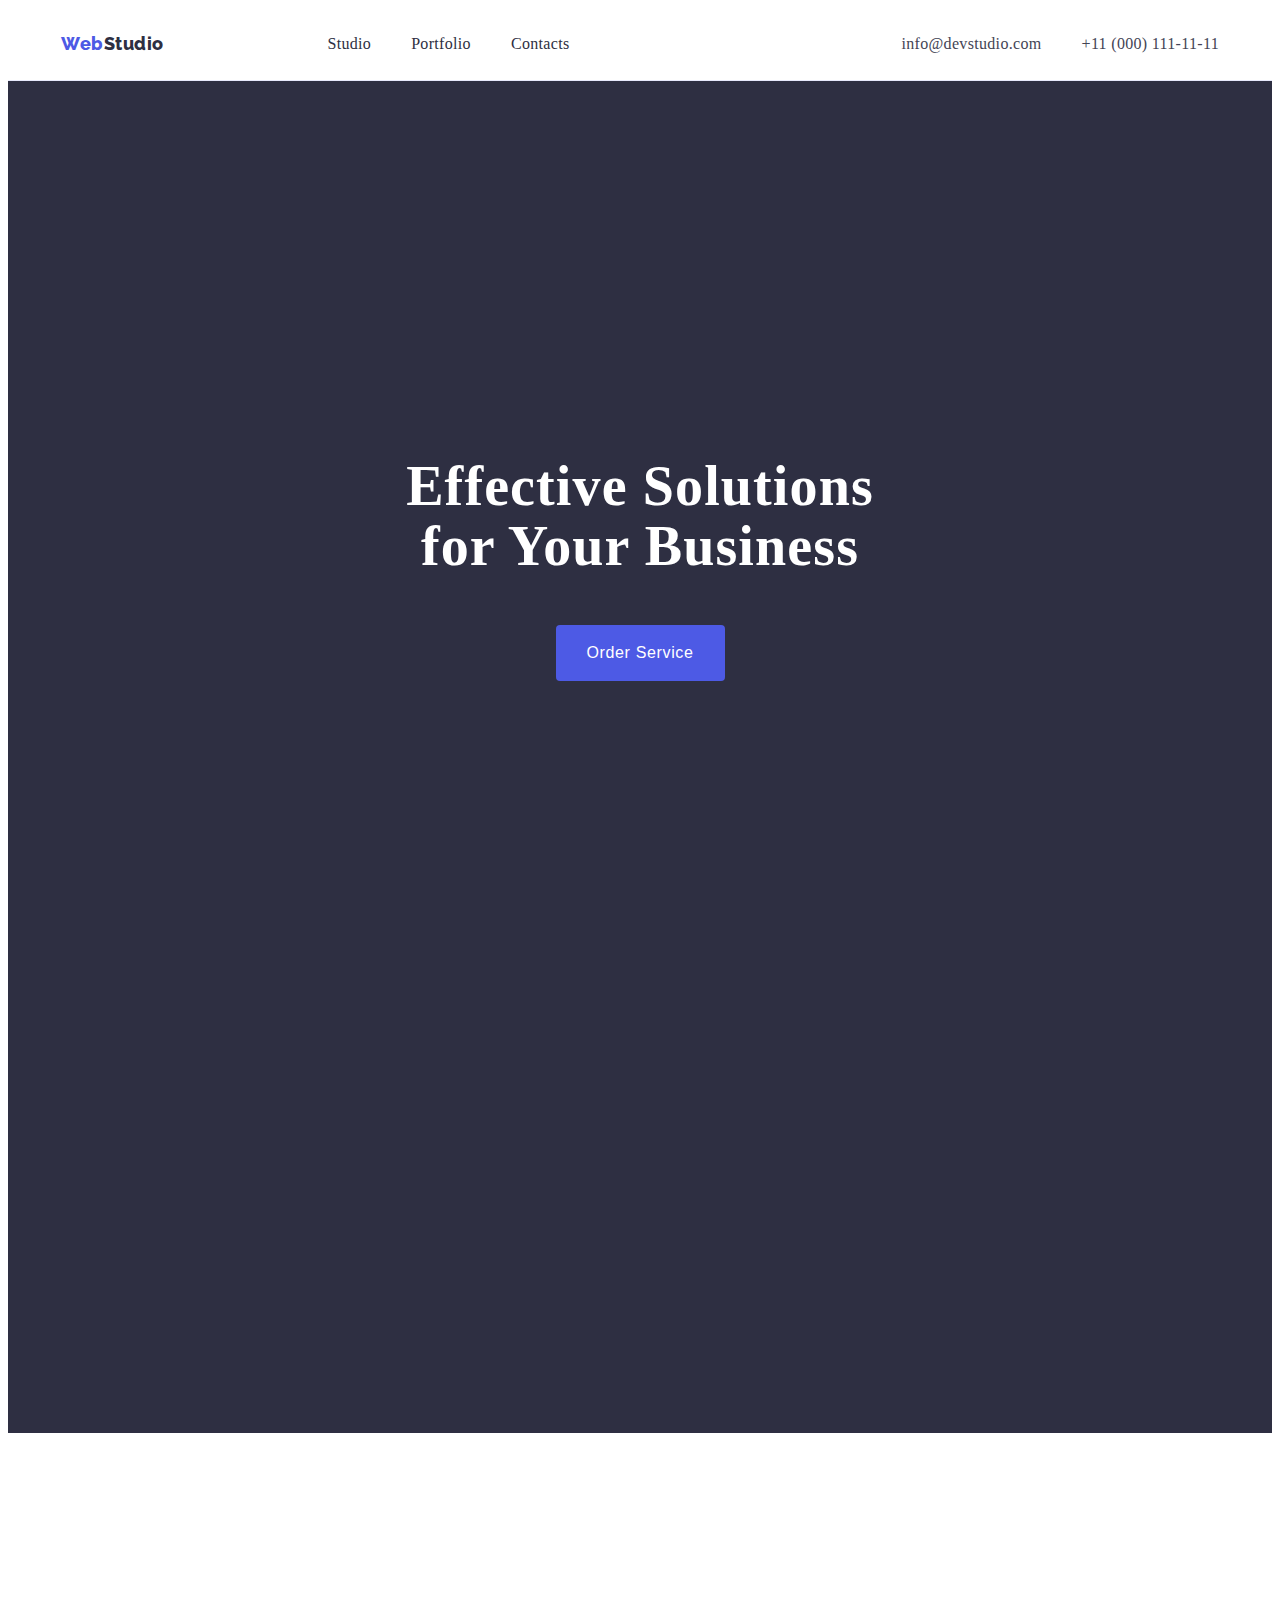
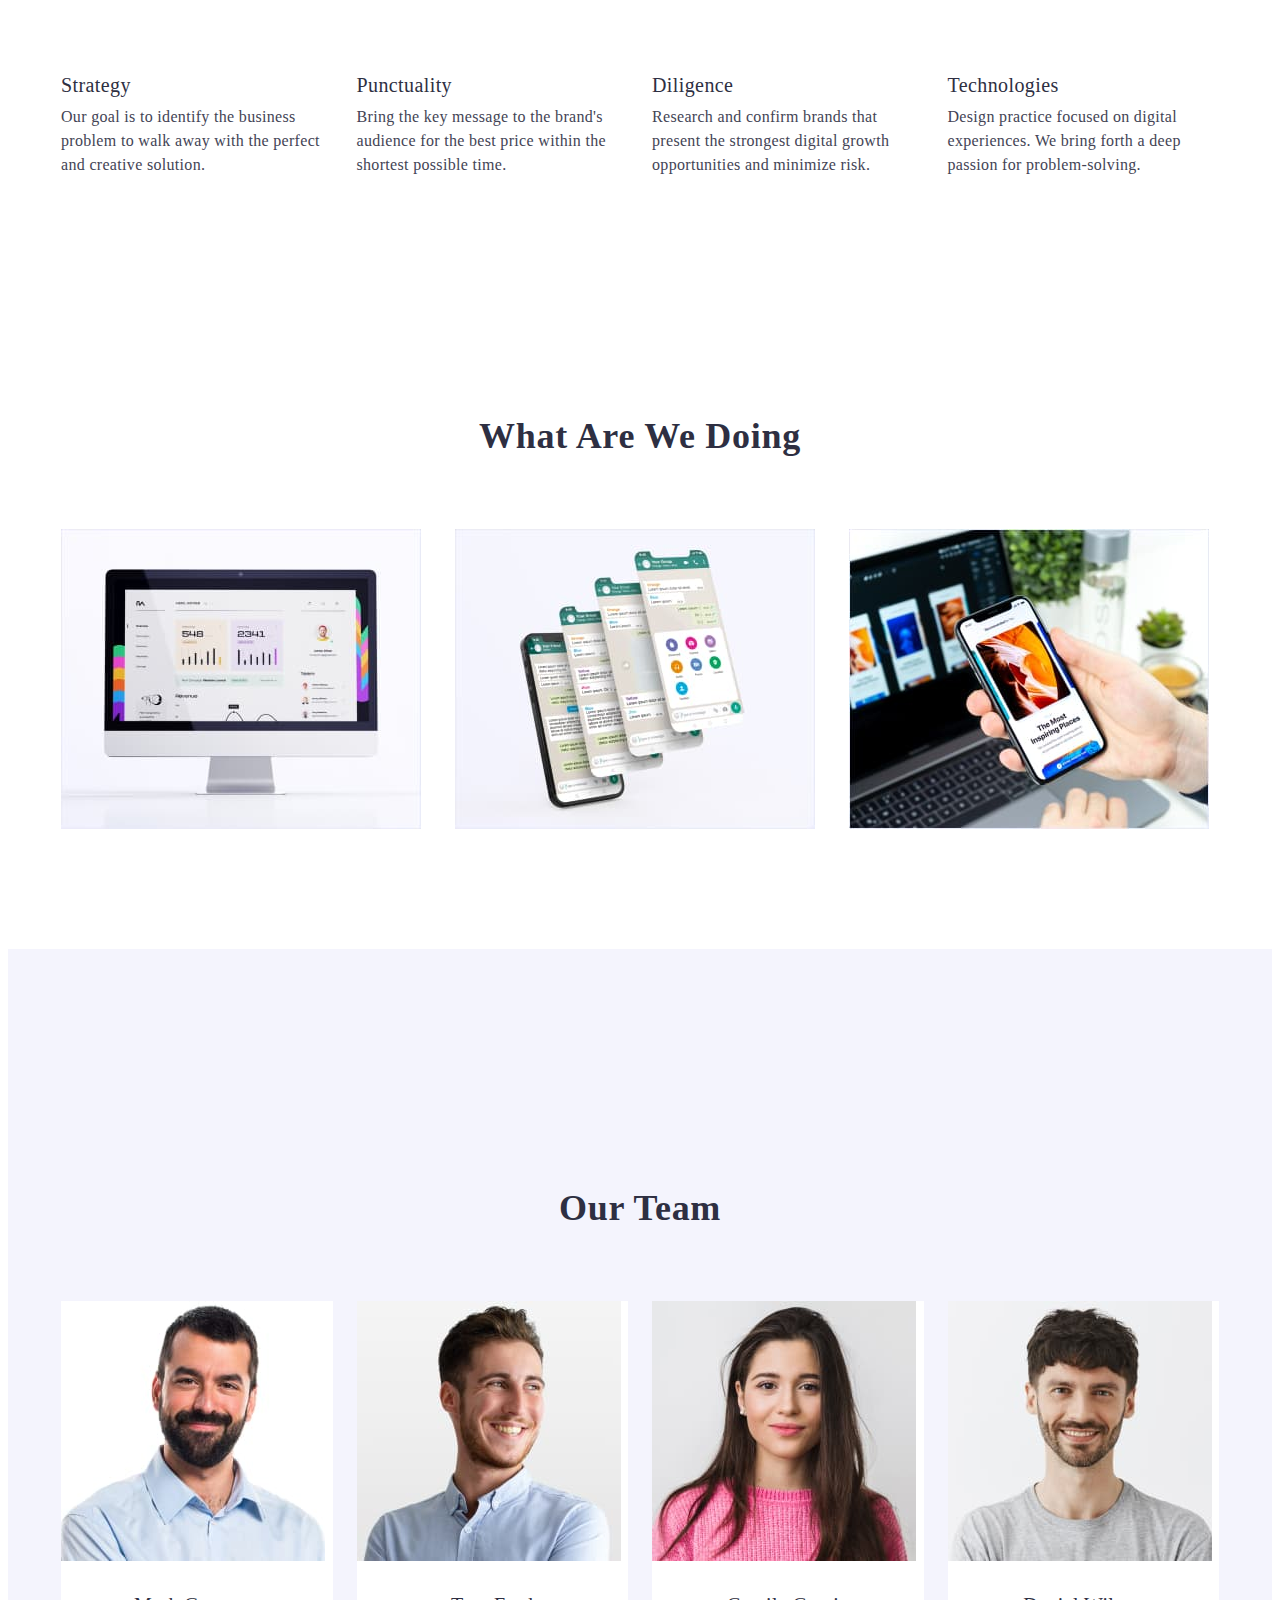
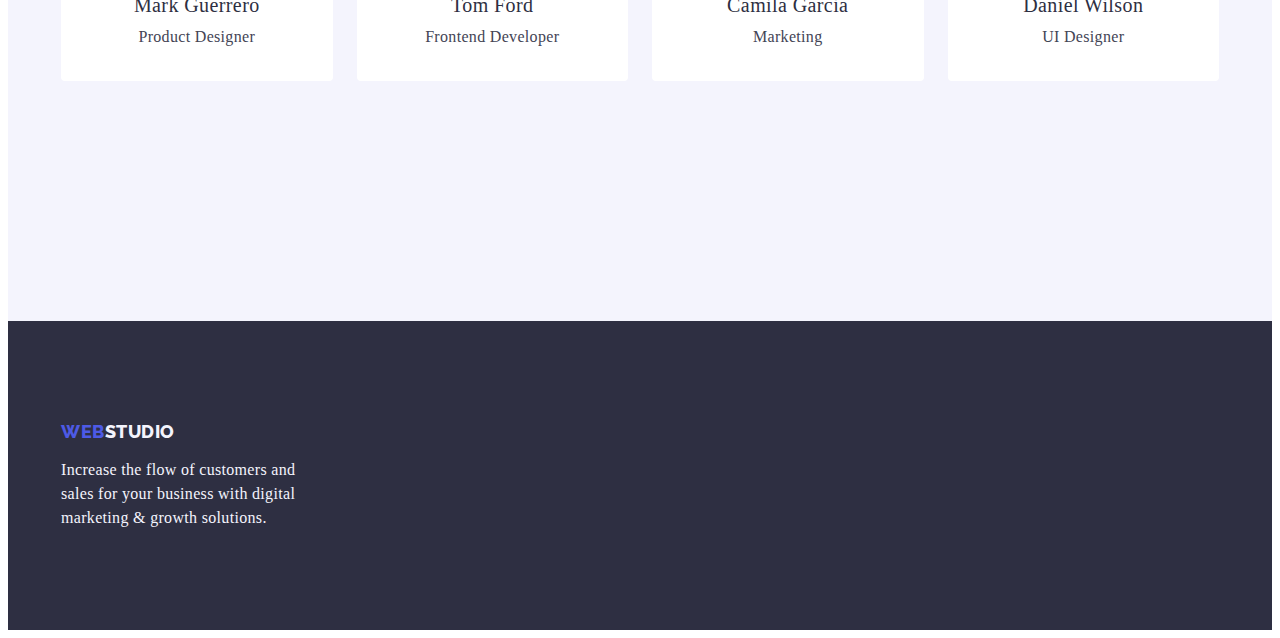
==== index.html @ 83aa6831 "html" ====
<!DOCTYPE html>
<html lang="en">
  <head>
    <meta charset="UTF-8" />
    <meta http-equiv="X-UA-Compatible" content="IE=edge" />
    <meta name="viewport" content="width=device-width, initial-scale=1.0" />
    <link rel="preconnect" href="https://fonts.googleapis.com" />
    <link rel="preconnect" href="https://fonts.gstatic.com" crossorigin />
    <link
      href="https://fonts.googleapis.com/css2?family=Raleway:wght@800&ampfamily=Roboto:wght@400;500;700;900&ampdisplay=swap"
      rel="stylesheet"
    />
    <link
      rel="stylesheet"
      href="https://github.com/sindresorhus/modern-normalize.min.css"
    />
    <link rel="stylesheet" href="./css/styles.css" />
    <title>WebStudio</title>
  </head>

  <body class="body-studio">
    <header class="header">
      <div class="container header-conteiner">
        <nav class="header-navigation">
          <a href="./index.html" class="header-logo link"
            >Web<span class="header-logo-span">Studio</span></a
          >
          <ul class="header-menu list">
            <li class="header-menu-item list">
              <a class="header-menu-link link" href="./index.html">Studio</a>
            </li>
            <li class="header-menu-item list">
              <a class="header-menu-link link" href="./portfolio.html"
                >Portfolio</a
              >
            </li>
            <li class="header-menu-item list">
              <a class="header-menu-link link" href="">Contacts</a>
            </li>
          </ul>
        </nav>
        <address class="header-addres">
          <ul class="header-addres-list list">
            <li class="header-addres-item list">
              <a
                class="header-addres-link link"
                href="mailto:info@devstudio.com"
                >info@devstudio.com</a
              >
            </li>
            <li class="header-addres-item list">
              <a class="header-addres-link link" href="tel:+110001111111"
                >+11 (000) 111-11-11</a
              >
            </li>
          </ul>
        </address>
      </div>
    </header>

    <main>
      <section class="hero">
        <div class="container hero-container">
          <h1 class="hero-title">Effective Solutions for Your Business</h1>
          <button type="button" class="hero-button">Order Service</button>
        </div>
      </section>

      <section class="advantages">
        <div class="container">
          <h2 class="visually-hidden">Advantages</h2>
          <ul class="advantages-list list">
            <li class="advantages-item list">
              <h3 class="advantages-subtitle section-subtitle">Strategy</h3>
              <p class="advantages-item-text section-text">
                Our goal is to identify the business problem to walk away with
                the perfect and creative solution.
              </p>
            </li>
            <li class="advantages-item list">
              <h3 class="advantages-subtitle section-subtitle">Punctuality</h3>
              <p class="advantages-item-text section-text">
                Bring the key message to the brand's audience for the best price
                within the shortest possible time.
              </p>
            </li>
            <li class="advantages-item list">
              <h3 class="advantages-subtitle section-subtitle">Diligence</h3>
              <p class="advantages-item-text section-text">
                Research and confirm brands that present the strongest digital
                growth opportunities and minimize risk.
              </p>
            </li>
            <li class="advantages-item list">
              <h3 class="advantages-subtitle section-subtitle">Technologies</h3>
              <p class="advantages-item-text section-text">
                Design practice focused on digital experiences. We bring forth a
                deep passion for problem-solving.
              </p>
            </li>
          </ul>
        </div>
      </section>

      <section class="products">
        <div class="container">
          <h2 class="products-title section-title">What are we doing</h2>
          <ul class="products-list list">
            <li class="products-item list">
              <img
                src="./images/img1.jpg"
                alt="computer"
                width="360"
                height="300"
              />
            </li>
            <li class="products-item list">
              <img
                src="./images/img2.jpg"
                alt="screensavers"
                width="360"
                height="300"
              />
            </li>
            <li class="products-item list">
              <img
                src="./images/img3.jpg"
                alt="laptop and phone in hand"
                width="360"
                height="300"
              />
            </li>
          </ul>
        </div>
      </section>

      <section class="team">
        <div class="container">
          <h2 class="team-tittle section-title">Our Team</h2>
          <ul class="team-list list">
            <li class="team-item list">
              <img
                src="./images/imgteam1.jpg"
                alt="man"
                width="264"
                height="260"
              />
              <div class="team-name-class">
                <h3 class="team-name section-subtitle">Mark Guerrero</h3>
                <p class="team-status section-text">Product Designer</p>
              </div>
            </li>
            <li class="team-item list">
              <img
                src="./images/imgteam2.jpg"
                alt="man"
                width="264"
                height="260"
              />
              <div class="team-name-class">
                <h3 class="team-name section-subtitle">Tom Ford</h3>
                <p class="team-status section-text">Frontend Developer</p>
              </div>
            </li>
            <li class="team-item list">
              <img
                src="./images/imgteam3.jpg"
                alt="woman"
                width="264"
                height="260"
              />
              <div class="team-name-class">
                <h3 class="team-name section-subtitle">Camila Garcia</h3>
                <p class="team-status section-text">Marketing</p>
              </div>
            </li>
            <li class="team-item list">
              <img
                src="./images/imgteam4.jpg"
                alt="man"
                width="264"
                height="260"
              />
              <div class="team-name-class">
                <h3 class="team-name section-subtitle">Daniel Wilson</h3>
                <p class="team-status section-text">UI Designer</p>
              </div>
            </li>
          </ul>
        </div>
      </section>
    </main>

    <footer class="footer">
      <div class="container">
        <a href="./index.html" class="footer-logo link"
          >Web<span class="footer-logo-span">Studio</span></a
        >
        <p class="footer-text">
          Increase the flow of customers and sales for your business with
          digital marketing & growth solutions.
        </p>
      </div>
    </footer>
  </body>
</html>
---- css/styles.css ----
:root {
  --title-color: #ffffff;
  --subtitle-color: #2e2f42;
  --portfolio-filters:--title-color: #ffffff;
  --subtitle-color: #2e2f42;
  --portfolio-filters: #4d5ae5;
  --button-background-color: #f4f4fd;
  --litle-text: #434455;
  --button-port-color: #e7e9fc;
}

body-studio {
  font-family: "Raleway", sans-serif;
  font-family: "Roboto", sans-serif;
  color: var(--litle-text);
  background-color: var(--title-color);
}

p,
h1,
h2,
h3,
h4,
h5,
h6 {
  margin-top: 0;
  margin-bottom: 0;
}

a {
  text-decoration: none;
}

ul {
  list-style-type: style type none;
  margin-top: 0;
  margin-bottom: 0;
  padding-left: 0;
}

img {
  display: block;
  max-width: 100%;
  height: auto;
}
.visually-hidden {
  position: absolute;
  width: 1px;
  height: 1px;
  margin: -1px;
  border: 0;
  padding: 0;
  white-space: nowrap;
  clip-path: inset(100%);
  clip: rect(0 0 0 0);
  overflow: hidden;
}
.list {
  list-style-type: none;
}
.link {
  text-decoration: none;
}

.container {
  width: 100%;
  max-width: 1158px;
  padding-left: 15px;
  padding-right: 15px;
  margin: 0 auto;
  outline: 2px solid none;
}

.section-title {
  text-transform: capitalize;
  text-align: center;
  font-size: 36px;
  line-height: 1.11;
  letter-spacing: 0.02em;
  color: var(--subtitle-color);
}
.section-subtitle {
  font-weight: 500;
  font-size: 20px;
  line-height: 1.2;
  letter-spacing: 0.02em;
  color: var(--subtitle-color);
}
.section-text {
  font-weight: 400;
  font-size: 16px;
  line-height: 1.5;
  letter-spacing: 0.02em;
  color: var(--litle-text);
}

/**-------------HEADER--------------- */

.header {
  padding-top: 24px;
  padding-bottom: 24px;
  border-bottom: 1px solid #e7e9fc;
}
.header-menu {
  display: flex;
  gap: 40px;
  padding-right: 332px;
}
.header-addres-list {
  display: flex;
  gap: 40px;
}
.header-navigation {
  display: flex;
  align-items: center;
  flex-grow: 1;
  justify-content: space-between;
}
.header-conteiner {
  display: flex;
  align-items: center;
}

.header-logo {
  font-family: "Raleway", sans-serif;
  font-weight: 800;
  font-size: 18px;
  line-height: 1.17;
  color: var(--portfolio-filters);
  letter-spacing: 0.03em;
  display: flex;
  align-items: center;
  margin-right: 76px;
}
.header-logo-span {
  font-weight: 800;
  font-size: 18px;
  line-height: 1.17;
  color: var(--subtitle-color);
}
.header-menu-link {
  font-weight: 500;
  font-size: 16px;
  line-height: 1.5;
  letter-spacing: 0.02em;
  color: var(--subtitle-color);
  padding: 24px 0;
}
.header-menu-link:hover,
.header-menu-link:focus {
  color: #404bbf;
}

.header-addres {
  font-style: normal;
}
.header-addres-link:hover,
.header-addres-link:focus {
  color: #404bbf;
}
.header-menu-item {
  font-weight: 500;
  font-size: 16px;
  line-height: 1.5;
  letter-spacing: 0.02em;
  color: var(--subtitle-color);
}
.header-addres-link {
  font-weight: 400;
  font-size: 16px;
  line-height: 1.5;
  letter-spacing: 0.02em;
  color: var(--litle-text);
}

/**------------HERO--------------- */

.hero {
  background-color: #2e2f42;
  padding: 188px 0;
  margin-bottom: 120px;
}
.hero-container {
  background-color: #2e2f42;
  width: 1440px;
  height: 600px;
  margin-left: auto;
  margin-right: auto;
  padding-top: 188px;
  padding-bottom: 188px;
}

.hero-title {
  font-weight: 700;
  font-size: 56px;
  line-height: 1.07;
  text-align: center;
  letter-spacing: 0.02em;
  color: #ffffff;
  max-width: 496px;
  height: 120px;
  margin-left: auto;
  margin-right: auto;
  margin-bottom: 48px;
}
.hero-button {
  display: block;
  min-width: 169px;
  height: 56px;
  border: none;
  font-family: "Roboto", sans-serif;
  font-weight: 500;
  font-size: 16px;
  line-height: 1.5;
  letter-spacing: 0.04em;
  cursor: pointer;
  color: #ffffff;
  background-color: var(--portfolio-filters);
  border-radius: 4px;
  margin-left: auto;
  margin-right: auto;
}

.hero-button:hover,
.hero-button:focus {
  background-color: #404bbf;
}

.advantages {
  padding: 120px 0 120px;
}
.advantages-list {
  display: flex;
  gap: 24px;
}
.advantages-subtitle {
  margin-bottom: 8px;
}
.advantages-item {
  width: calc((100% - 72px) / 4);
}

.products {
  padding-top: 120px;
  padding-bottom: 120px;
}
.products-title {
  margin: 0 auto;
  margin-bottom: 72px;
  text-transform: capitalize;
}
.products-list {
  display: flex;
  gap: 24px;
}
.products-item {
  width: calc((100% - 24px * 2) / 3);
  margin: 0 auto;
}

.team {
  padding: 120px 0;
}
.team-tittle {
  margin: 0 auto;
  padding-top: 120px;
  margin-bottom: 72px;
}
.team-list {
  display: flex;
  gap: 24px;
  padding-bottom: 120px;
}

.team-item {
  background-color: #ffffff;
  width: calc((100% - 3 * 24px) / 4);
  border-radius: 0px 0px 4px 4px;
}

.team {
  background-color: #f4f4fd;
}

.team-name-class {
  padding: 32px 16px;
  margin: 0 auto;
}
.team-name {
  text-align: center;
  margin-bottom: 8px;
}
.team-status {
  text-align: center;
}

.footer {
  background-color: var(--subtitle-color);
  padding: 100px 0;
}
.footer-text {
  font-weight: 400;
  font-size: 16px;
  line-height: 1.5;
  letter-spacing: 0.02em;
  color: #f4f4fd;
  max-width: 264px;
}
.footer-logo {
 display: inline-block;
  font-family: "Raleway", sans-serif;
  font-weight: 800;
  font-size: 18px;
  line-height: 1.17;
  color: var(--portfolio-filters);
  letter-spacing: 0.03em;
  text-transform: uppercase;
  margin-bottom: 16px;
}
.footer-logo-span {
  font-weight: 800;
  font-size: 18px;
  line-height: 1.17;
  color: #f4f4fd;
}
/**---------------PORFOLIO-NAV-------------------*/
.portfolio {
  padding-top: 96px;
  padding-bottom: 120px;
}

.port-navigation-list {
  display: flex;
  justify-content: center;
  gap: 24px;
  margin-bottom: 72px;
}

.body-portfolio {
  font-family: "Roboto", sans-serif;
  color: var(--litle-text);
}

.port-navigation-button {
  font-family: "Roboto", sans-serif;
  font-weight: 500;
  font-size: 16px;
  line-height: 1.5;
  letter-spacing: 0.04em;
  color: var(--portfolio-filters);
  background-color: var(--button-background-color);
  cursor: pointer;
  padding: 12px 24px;
  border: 1px solid var(--button-port-color);
  border-radius: 4px;
}
.port-navigation-button:hover,
.port-navigation-button:focus {
  color: #ffffff;
  background: #404bbf;
  border: 1px solid transparent;
}

.port-avatar-list {
  display: flex;
  flex-wrap: wrap;
  column-gap: 24px;
  row-gap: 48px;
}
.port-avatar-item {
  width: calc((100% - 48px) / 3);
}
.port-name-class {
  padding: 32px 16px;
  border: 1px solid #e7e9fc;
  border-top: none;
}

.port-avatar-title {
  font-weight: 500;
  font-size: 20px;
  line-height: 1.2;
  letter-spacing: 0.02em;
  color: var(--subtitle-color);
  margin-bottom: 8px;
}
.port-avatar-text {
  font-size: 16px;
  line-height: 1.5;
  letter-spacing: 0.02em;
  color: var(--litle-text);
}
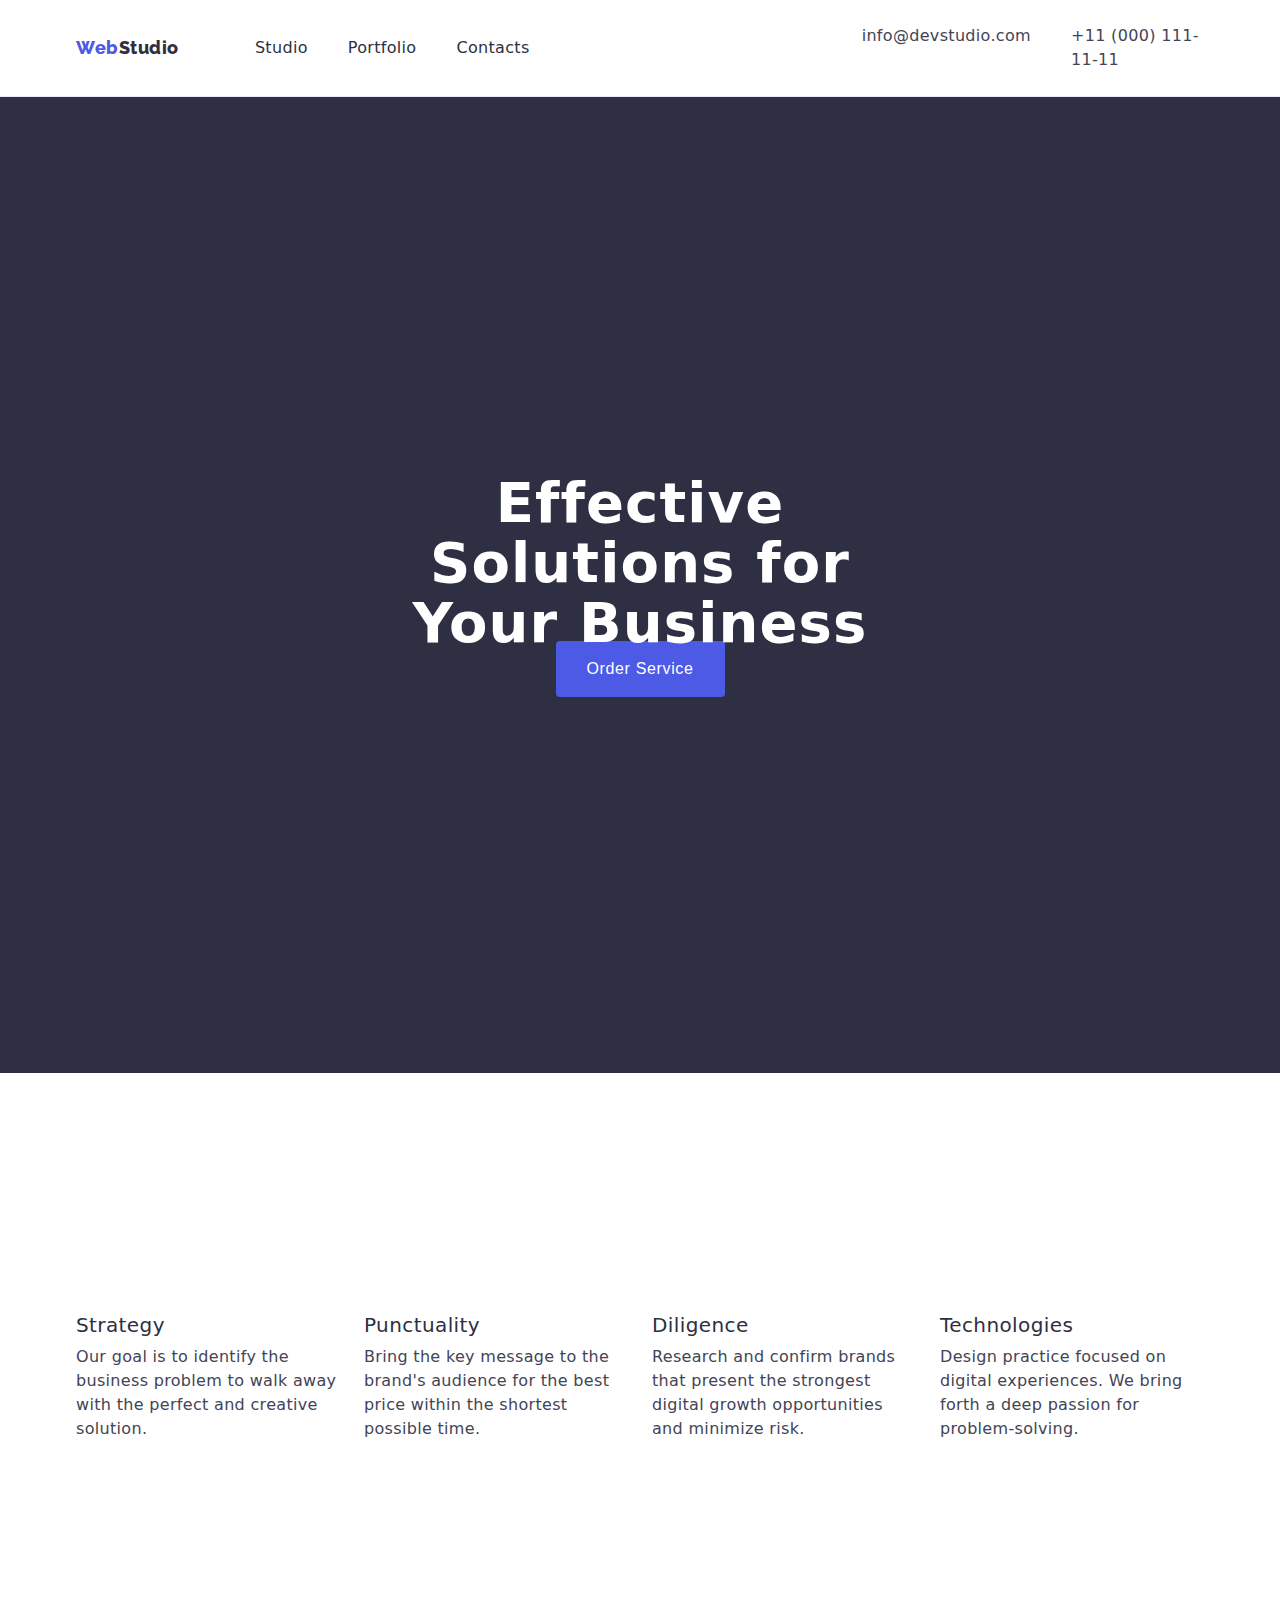
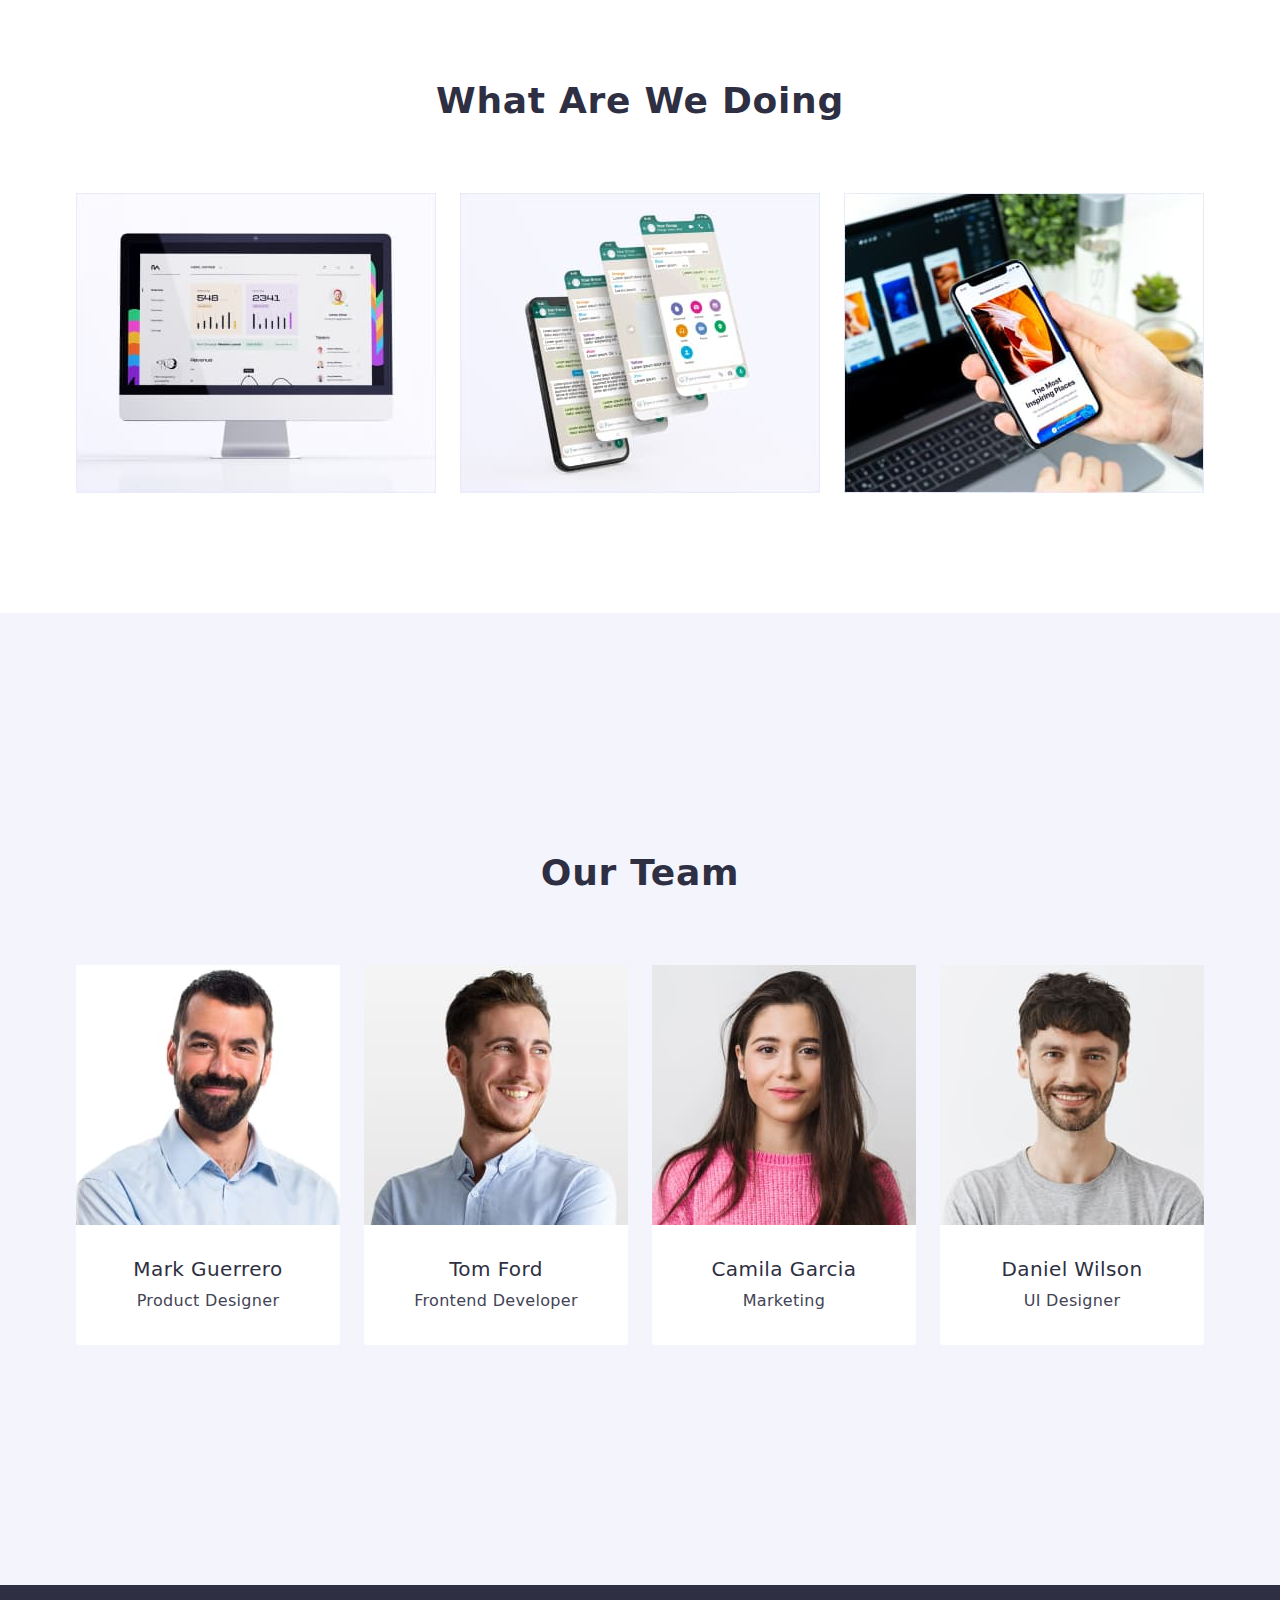
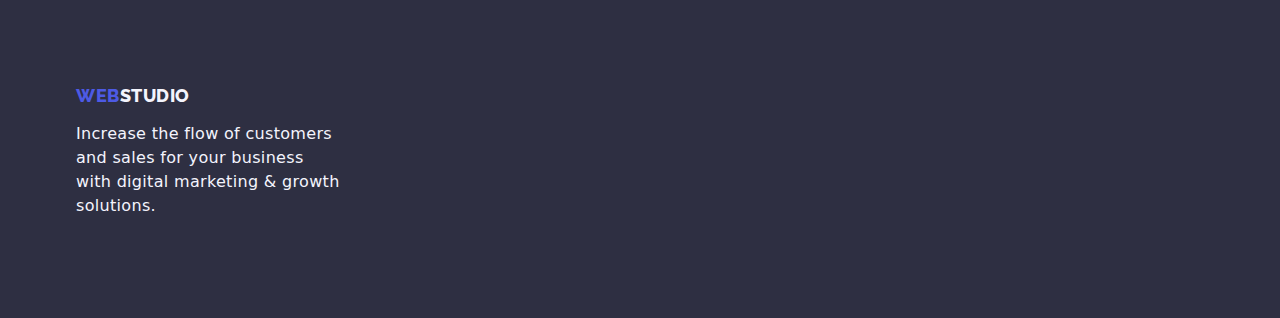
==== commit 21781ce0: "html" ====
--- a/index.html
+++ b/index.html
@@ -12,7 +12,7 @@
     />
     <link
       rel="stylesheet"
-      href="https://github.com/sindresorhus/modern-normalize.min.css"
+      href="https://cdnjs.cloudflare.com/ajax/libs/modern-normalize/2.0.0/modern-normalize.min.css"
     />
     <link rel="stylesheet" href="./css/styles.css" />
     <title>WebStudio</title>
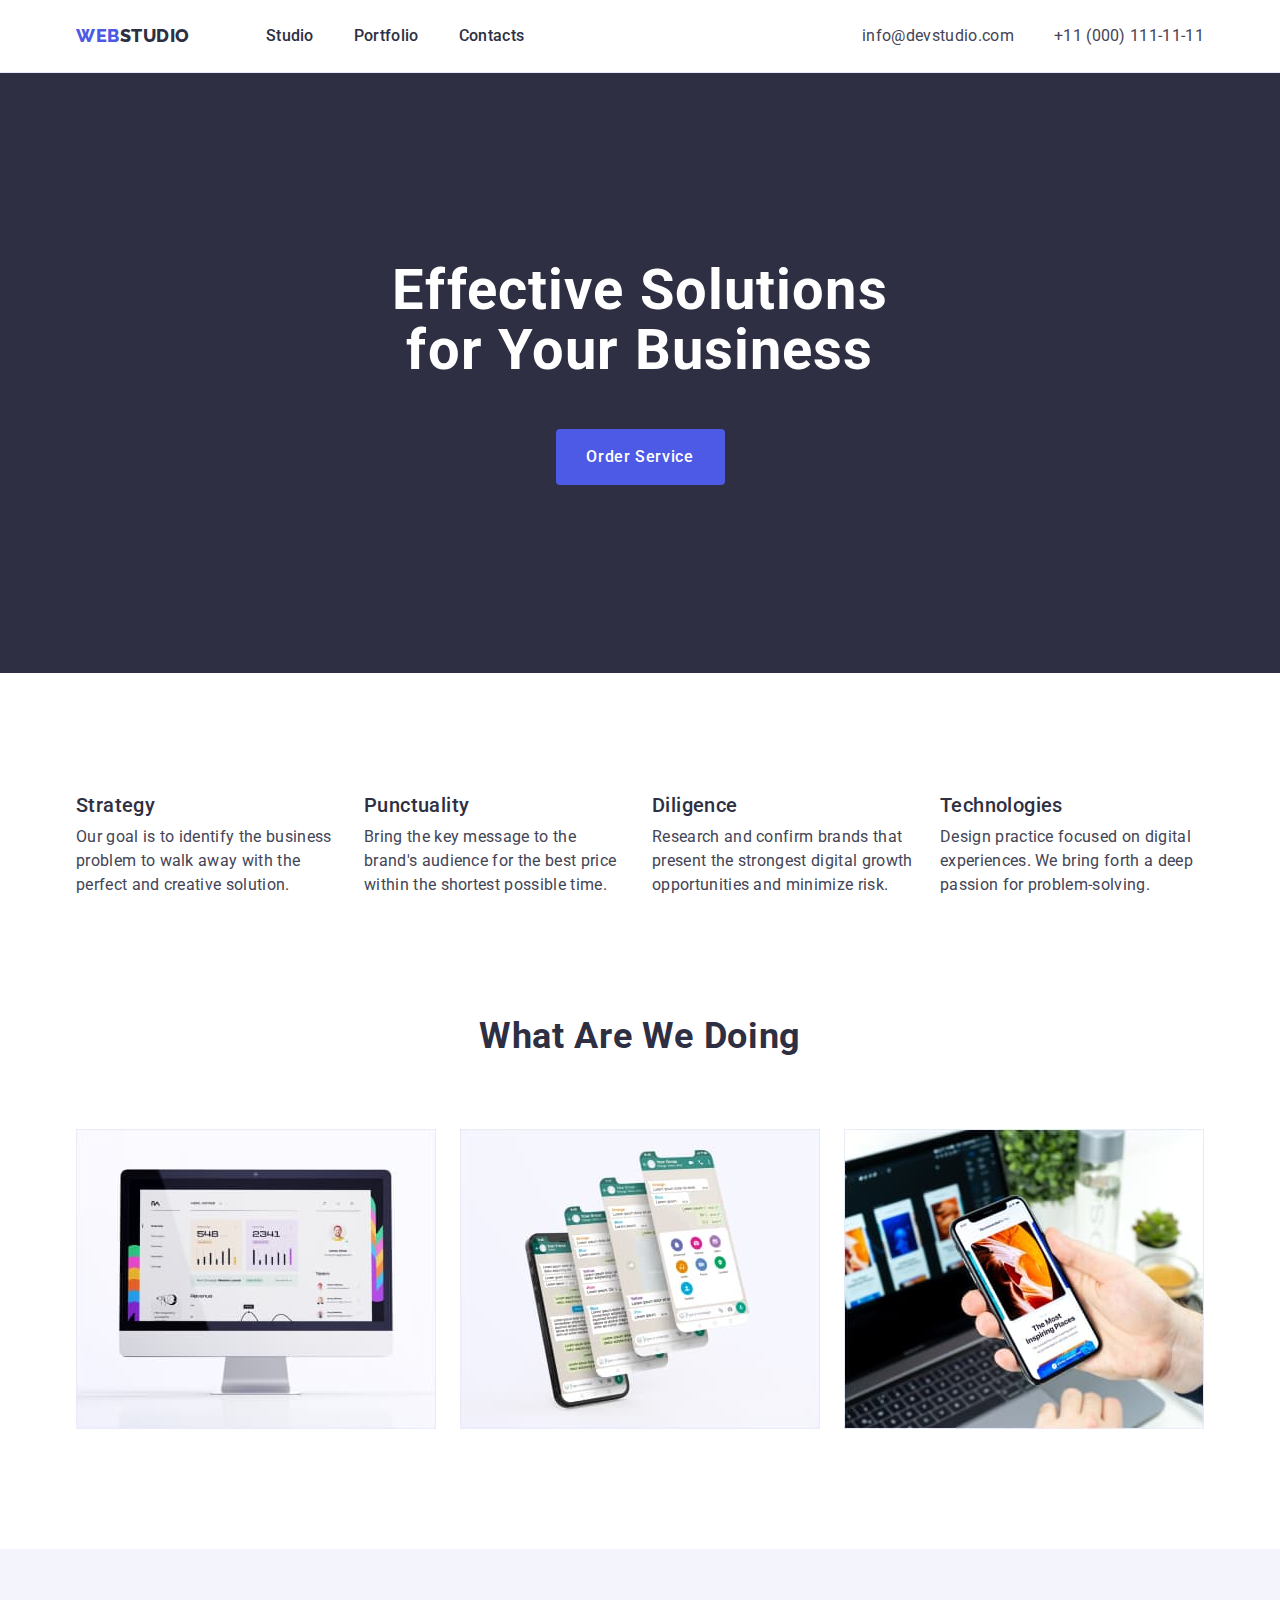
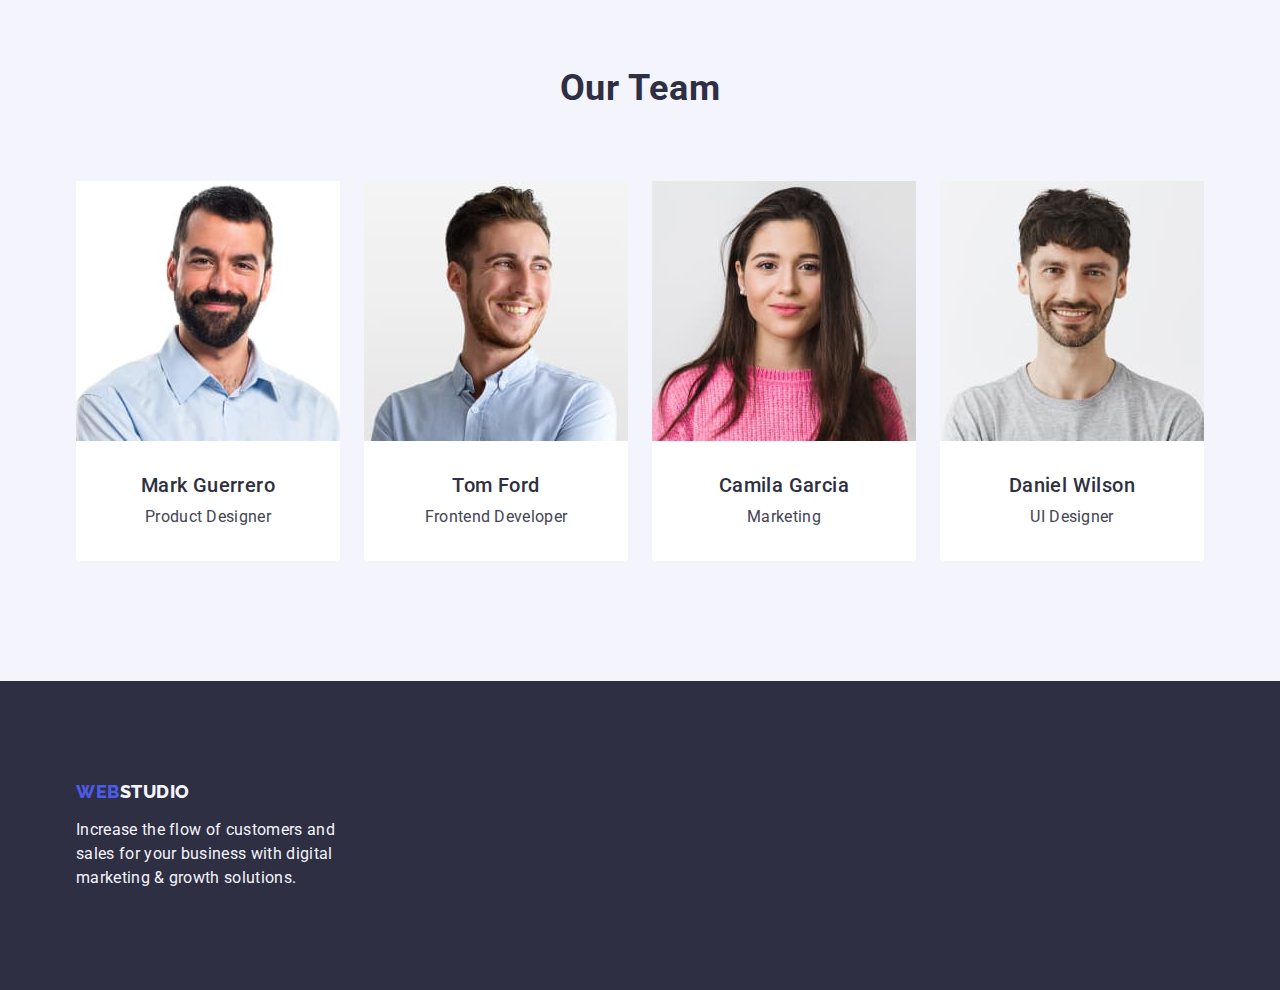
==== commit 440970f2: "html" ====
--- a/index.html
+++ b/index.html
@@ -7,7 +7,7 @@
     <link rel="preconnect" href="https://fonts.googleapis.com" />
     <link rel="preconnect" href="https://fonts.gstatic.com" crossorigin />
     <link
-      href="https://fonts.googleapis.com/css2?family=Raleway:wght@800&ampfamily=Roboto:wght@400;500;700;900&ampdisplay=swap"
+      href="https://fonts.googleapis.com/css2?family=Raleway:wght@800&family=Roboto:wght@400;500;700;900&display=swap"
       rel="stylesheet"
     />
     <link
@@ -60,7 +60,7 @@
 
     <main>
       <section class="hero">
-        <div class="container hero-container">
+        <div class="container">
           <h1 class="hero-title">Effective Solutions for Your Business</h1>
           <button type="button" class="hero-button">Order Service</button>
         </div>
--- a/css/styles.css
+++ b/css/styles.css
@@ -9,8 +9,7 @@
   --button-port-color: #e7e9fc;
 }
 
-body-studio {
-  font-family: "Raleway", sans-serif;
+body {
   font-family: "Roboto", sans-serif;
   color: var(--litle-text);
   background-color: var(--title-color);
@@ -104,7 +103,7 @@
 .header-menu {
   display: flex;
   gap: 40px;
-  padding-right: 332px;
+ 
 }
 .header-addres-list {
   display: flex;
@@ -113,8 +112,7 @@
 .header-navigation {
   display: flex;
   align-items: center;
-  flex-grow: 1;
-  justify-content: space-between;
+
 }
 .header-conteiner {
   display: flex;
@@ -131,12 +129,14 @@
   display: flex;
   align-items: center;
   margin-right: 76px;
+  text-transform: uppercase;
 }
 .header-logo-span {
   font-weight: 800;
   font-size: 18px;
   line-height: 1.17;
   color: var(--subtitle-color);
+  
 }
 .header-menu-link {
   font-weight: 500;
@@ -153,6 +153,7 @@
 
 .header-addres {
   font-style: normal;
+  margin-left: auto;
 }
 .header-addres-link:hover,
 .header-addres-link:focus {
@@ -178,7 +179,7 @@
 .hero {
   background-color: #2e2f42;
   padding: 188px 0;
-  margin-bottom: 120px;
+  
 }
 .hero-container {
   background-color: #2e2f42;
@@ -241,7 +242,6 @@
 }
 
 .products {
-  padding-top: 120px;
   padding-bottom: 120px;
 }
 .products-title {
@@ -262,19 +262,16 @@
   padding: 120px 0;
 }
 .team-tittle {
-  margin: 0 auto;
-  padding-top: 120px;
   margin-bottom: 72px;
 }
 .team-list {
   display: flex;
   gap: 24px;
-  padding-bottom: 120px;
+  
 }
 
 .team-item {
   background-color: #ffffff;
-  width: calc((100% - 3 * 24px) / 4);
   border-radius: 0px 0px 4px 4px;
 }
 
@@ -368,7 +365,7 @@
   row-gap: 48px;
 }
 .port-avatar-item {
-  width: calc((100% - 48px) / 3);
+
 }
 .port-name-class {
   padding: 32px 16px;
